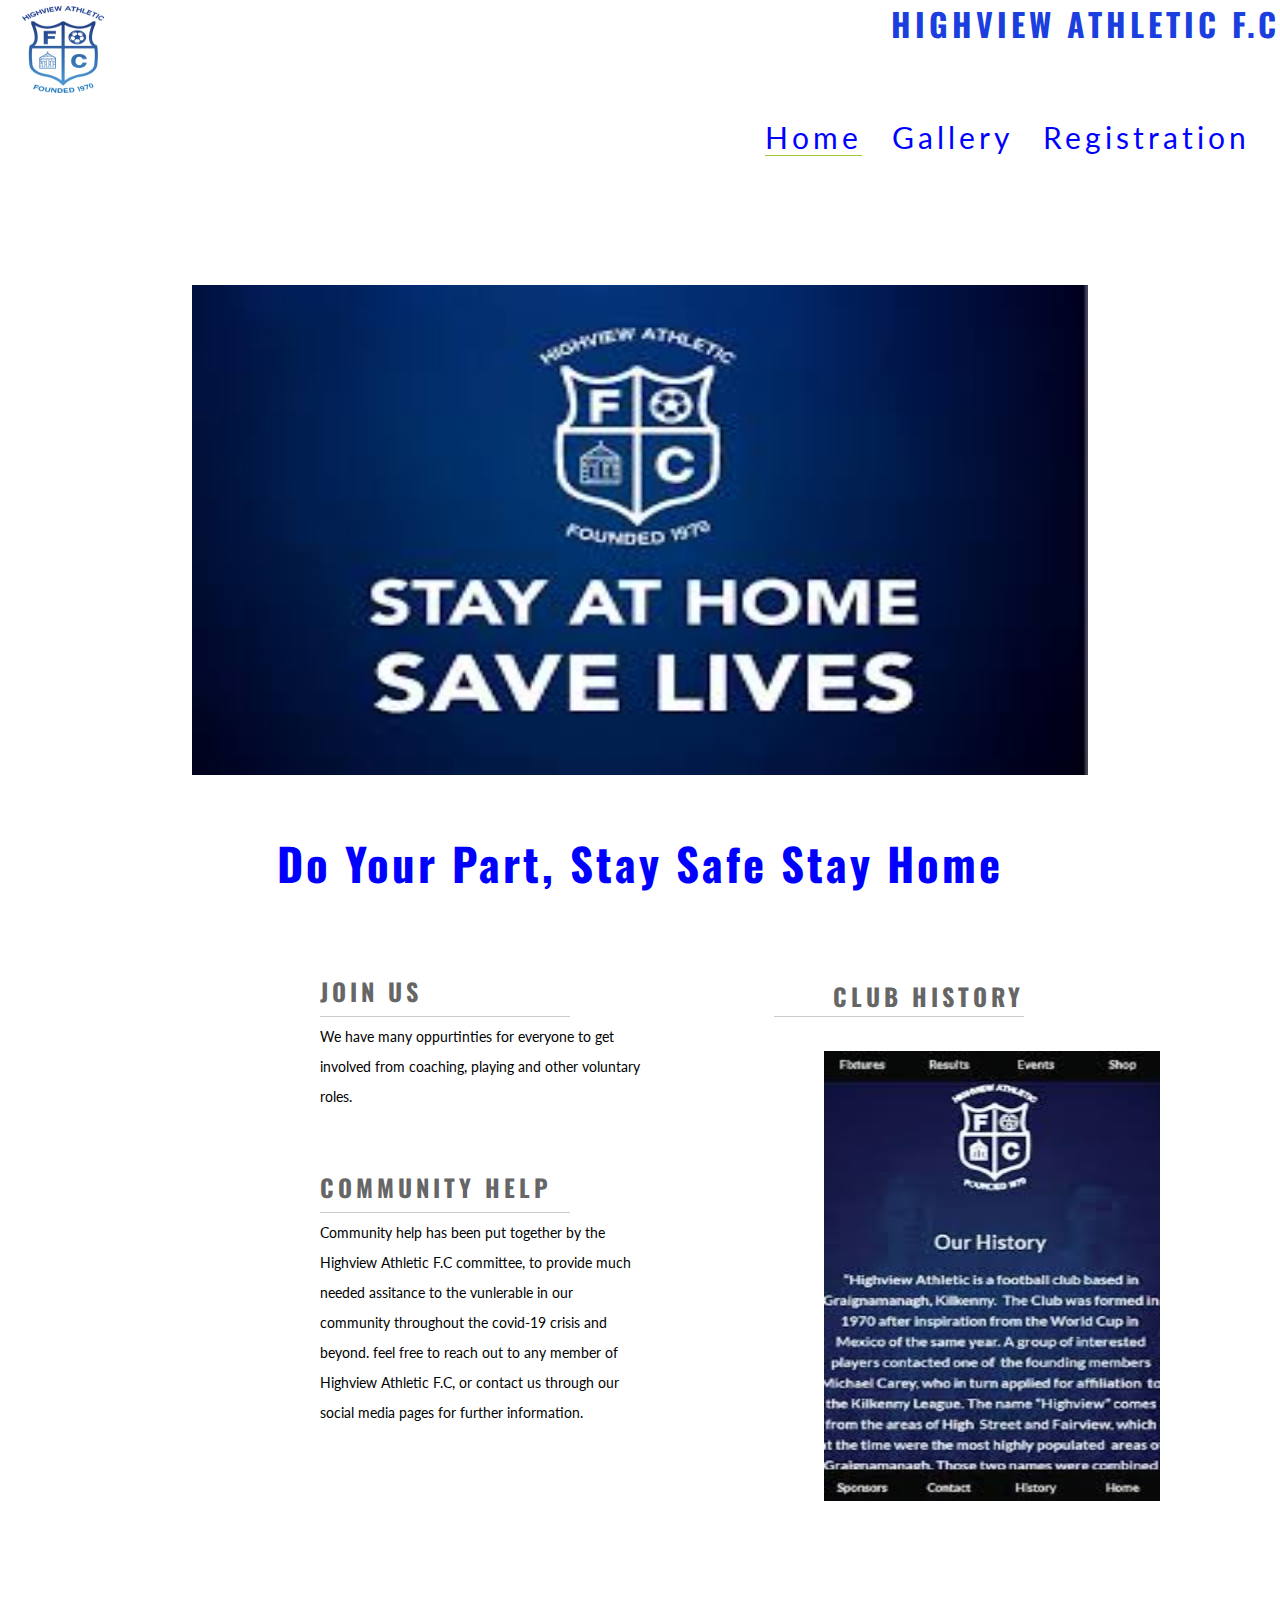
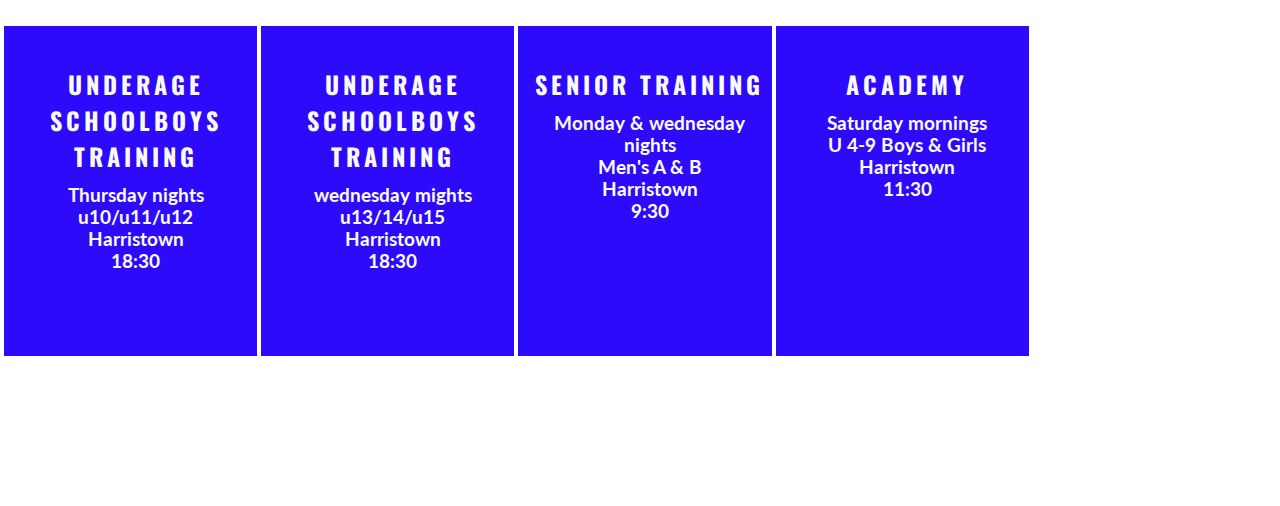
==== index.html @ 01472370 "css update" ====
<html>

    <head>
        <title>Highview</title>
        <link rel="stylesheet" href="https://use.fontawesome.com/releases/v5.6.3/css/all.css" integrity="sha384-UHRtZLI+pbxtHCWp1t77Bi1L4ZtiqrqD80Kn4Z8NTSRyMA2Fd33n5dQ8lWUE00s/" crossorigin="anonymous">
        <link rel="stylesheet" type="text/css" href="assets/css/style.css" />

</head>
    <body>
       
        
        <header>
                   <a href="index.html"><h2 class="banner">Highview Athletic F.C</h2>
                   <div id="crest">
            </div>
                   </a>
            <nav>
                    <ul id="menu">
                            <li><a href="signup.html"> Registration</a></li>
                            <li><a href="gallery.html"> Gallery</a></li>
                            <li><a class="active" href="index.html"> Home</a></li>
                           
                    </ul>
            </nav>
            
        </header>
        <section class="hero-outer">
            <div id="cover-image">
            </div>
        </section>
        <section id="club-ethos">
                <h1 id="welcome">Do Your Part, Stay Safe Stay Home</h1>
                <div id="left-about">
                  <div class="left-about-heading">
                    <h2>Join Us</h2> <hr>
                    <p>We have many oppurtinties for everyone to get involved from coaching, playing and other voluntary roles.
                        </p>
                  </div>
                  <div class="left-about-heading">
                        <h2>Community Help</h2> <hr>
                        <p>Community help has been put together by the Highview Athletic F.C committee, to provide
                        much needed assitance to the vunlerable in our community throughout the covid-19 crisis and beyond.
                        feel free to reach out to any member of Highview Athletic F.C, or contact us through our social media pages for further information.</p>
                      </div>
                      
                </div>
                   <div id="right-about">
                        <div class="right-about-heading">
                                <h2>Club History</h2> <hr>
                                <div id="club-history"></div>
                              </div>
                            </div>
                    </div>
                </div>
        </section>
        <section id="times">
                    <div id="div2">
                        <h2 class="day">Underage Schoolboys training</h2>
                        <h3>Thursday nights</h3>
                        <h3>u10/u11/u12</h3>
                        <h3>Harristown</h3>
                        <h3>18:30</h3>  
                </div>
                    <div id="div2">
                            <h2 class="day">Underage Schoolboys training</h2>
                        <h3>wednesday mights</h3>
                        <h3>u13/14/u15</h3>
                        <h3>Harristown</h3>
                        <h3>18:30</h3>
                       
                    </div>
                    <div id="div2">
                        <h2 class="day">Senior training</h2>
                        <h3>Monday & wednesday nights</h3>
                        <h3>Men's A & B</h3>
                        <h3>Harristown</h3>
                        <h3>9:30</h3>
                       
                    </div>
                    <div id="div2">
                        <h2 class="day">Academy</h2>
                        <h3>Saturday mornings</h3>
                        <h3>U 4-9 Boys & Girls</h3>
                        <h3>Harristown</h3>
                        <h3>11:30</h3>
                    </div>
        </section>

        <footer>
            <ul class="social-networks">
                <li><a href="www.facebook.com" target="_blank"><i class="fab fa-facebook"></i></a></li>
                <li><a href="www.instagram.com" target="_blank"><i class="fab fa-instagram"></i></a></li>
            </ul>
        </footer>
    </body>
</html>
---- assets/css/style.css ----
@import url('https://fonts.googleapis.com/css?family=Oswald|Lato:300');
* {
    margin: 0;
    padding: 0;
    border: 0;
}
body{
    font-family: Lato;
}
 #banner, #menu{
     line-height: 75px;
}

.banner{
    float:right;
    font-family: Oswald;
    font-size: 200%;
    letter-spacing: 4px;
    color: #1b3fdf;
    margin-left: 55;
    padding:0;
}



 nav li {
    float: right;
    margin:0;
    padding:0;
} 

 nav > ul li{
    margin-right: 30px
} 

 nav a {
     text-decoration: none;
     font-size: 30px;
     letter-spacing: 4px;
     color: blue;
 }  

nav a:hover {
    border-bottom: 1px solid yellow;
}

.active{
    border-bottom: 1px solid yellowgreen;
}


 .hero-outer
{
  height: 600px;
  width: 100%;
  overflow: hidden;
  position: relative;
  
}

#cover-image
{
  height: 700px;
  width: 100%;
  background: url(../images/stay_at_home.jpg) center center no-repeat;
  background-size: 70% 70%;
  animation-name: hero-zoom;
  animation-duration: 5s;
  animation-fill-mode: forwards;
}

#club-history
{
 height: 600px;
 width: 175%;
 background: url(../images/Club_history.jpg) center center no-repeat;
 background-size: 75% 75%;   
}


#crest
{
 height: 100px;
 width: 10%;
 background: url(../images/Highview_crest.jpg) right no-repeat;
 background-size: 100% 100%;   
}

ul {
    font-size: 110%;
    line-height: 120%;
    text-align: justify;
}

ul {
    list-style-type: none;
}



h2 {
    padding: 10 0;
    text-transform: uppercase;
    letter-spacing: 4px;
}


#club-ethos { 
    height: 600px;
    
}


section {
    
     /* min-height: 600px; */
}

#welcome{
    /* padding-top: 30px; */
    margin: 50 0 50 0;
    font-family: Oswald;
    font-size: 280%;
    letter-spacing: 3px;
    color:blue;
    text-align: center; 
}


#times {
    background-image: url(../img/DublinDocklands.png);
    background-repeat: no-repeat;
    background-size: cover;
    background-position: center;
    width:100%;
    /* margin: 0; */
    overflow: hidden;
}



#times div{
    color:#fafafa;
    background-color:rgba(43, 6, 250, 0.986);      
    width: 19%;
    height: 300px;
    margin-left: 4px; 
    float:left;
    padding: 30 0 0 10;
    text-align: center;
    }

    #times div h2{
        color:#fafafa;
    }


    .day{
        text-align: center;
    }


i{
 margin-left: 5px;
}

footer{
    height: 150px;
}
.social-networks {
  
    text-align: center;

}

.social-networks li {
    display: inline;
}

.social-networks i {
    font-size: 160%;
    margin: 1%;
    padding: 5%;
    color:red;
}

/* gallery */




  /* Contact Form */

  #form-section{
    padding: 30 0;
    clear: both;
    background: url(../img/form-bg2.png);
    background-size: cover;
  background-position: center;
  height: 600px;
}

#form-container{
    color: #fff;
    background-color: rgba(60, 60, 60, 0.8);
    /* background-color: rgba(241, 109, 107, .9); */
    width: 30%;
    margin: 0 auto;
    padding: 30px;
}



.sub-heading {
    margin-top: 35px;
    line-height: 10%;
  }
  
  .signup-form {
    margin-top: 35px;
  }
  
   label {
    line-height: 100%;
    margin-bottom: 5px;
    font-size: 14px;
    padding:0;
  }
  
   .text-input {
    background-color: transparent;
    color: #fff;
    width: 100%;
    height: 30px;
    margin-top: 5px;
    margin-bottom: 20px;
    border: 1px solid rgba(254, 254, 254, 0.3);
    border-radius: 5px;
  }
  
   input:hover, input:focus {
    border-color: #fff;
  }
  
  legend{
      margin-bottom: 15px;
  }
  
  .running-preferences{
      width: 100%;
      margin-bottom:20px;
      padding: 0;
  }

  .preference-label{
      margin: 10 5 30 5;
  }
  
  
  .join-button {
      border-radius: 3px;
      color:#999999;
      padding: 15px 32px;
      text-align: center;
      font-size: 16px;

  }

/* End Contact Form */


#photos {
    clear: both;
    /* Prevent vertical gaps */
    line-height: 0;
     
    -webkit-column-count: 4;
    -webkit-column-gap:   0px;
    -moz-column-count:    4;
    -moz-column-gap:      0px;
    column-count:         4;
    column-gap:           3 px;  
  }
  
  #photos img {
    /* Just in case there are inline attributes */
    width: 100% !important;
    height: auto !important;
  }

  /* end gallery */



  p{
    font-size: 90%;
}

h2{
    text-transform:uppercase;
    font-family: Oswald;
    letter-spacing: 4px;
    color: #666666;
}

    #circle-container{
        width: 300px;
        height: 300px;
        padding: 30px;  
        border-style: solid;
        border-color: #cccccc;
        border-width:1px;
        border-radius: 50%;
        margin:0 auto;
    }

     #circle-cover-bg{
        position: relative;
        background:url(../img/video-mask.png) no-repeat center center;
        border-radius: 50%;
        height: 100%;
    }



    #left-about{
        padding-top: 20px;
        width:50%;
        float:left;
    }

    

    #right-about{
        padding-top: 30px;
        width:40%;
        float:right;
       
    }

    

    .left-about-heading{
        width: 50%;
        float:right;
        line-height: 30px;
        clear: both;
        margin-bottom: 50px;
    }



    .right-about-heading{
        width: 50%;
        float:left; 
        line-height: 20px;
        clear: both;
        margin-bottom: 50px;
    }

    hr {
      border:0;
      padding:0;  
    border-top: 1px solid #cccccc;
    width: 250px;
    margin-top:0;
    margin-bottom: 5px;
    vertical-align: middle;
}

.right-about-heading h2 
{
    float:right;
}


.right-about-heading hr,
.right-about-heading p{
    float:right;
}



.right-about-heading p{
    text-align: right; 
}


 
@media screen and (max-width: 768px) {
    
    #menu{
        clear: both;
        margin:0;
        padding: 0;
    }

    nav {
      float: left;
       margin-left: 55px;
    }

    
    
    .activities{
    
        width: 100%;
    }
    

    p {
        padding: 0 53px 20px 0px;
        
    }

    .social-networks i {
        font-size: 80%;
    }

    #form-container{
        width: 70%;
    }

}


@media screen and (max-width: 500px) {

    .outer-div
{
  height: 550px;
  
}
    
    #welcome{
        /* padding-top: 30px; */
        margin-top: 0;
    }



    #times div{
        width: 100%;
        clear: both;
        height: 150px;
        border-style: solid;
        border-bottom-width: 1px;
        border-bottom-color: #fff;
        padding: 0;
    }


#cover-image
{
 height: 500px;
  background-size: cover;
  background-position: center;
  background: url(../img/form-bg.png) no-repeat ;
  
}
    #cover-text{
        left: 0px; 
    }



    #left-about, 
    #right-about,
    #center-about
    {
        width: 100%;
        float: left;
        margin:0;
        padding: 0;

    }

    #center-about{
        margin-bottom: 30px;
        margin-top: 0px;
    }


    .left-about-heading,
    .right-about-heading
    {
        width: inherit;
        
    }


.right-about-heading h2,
.left-about-heading h2
{
    width: 100%;
    text-align: center;
}

.right-about-heading p,
.left-about-heading p
{

   text-align: center;
   padding: 0 20 0 20;
}

hr{
    width:0%;
}




}


/*masonary */
@media (max-width: 1200px) {
    #photos {
    -moz-column-count:    4;
    -webkit-column-count: 4;
    column-count:         4;
    }
  }
  @media (max-width: 1000px) {
    #photos {
    -moz-column-count:    3;
    -webkit-column-count: 3;
    column-count:         3;
    }
  }
  @media (max-width: 800px) {
    #photos {
    -moz-column-count:    2;
    -webkit-column-count: 2;
    column-count:         2;
    }
  }
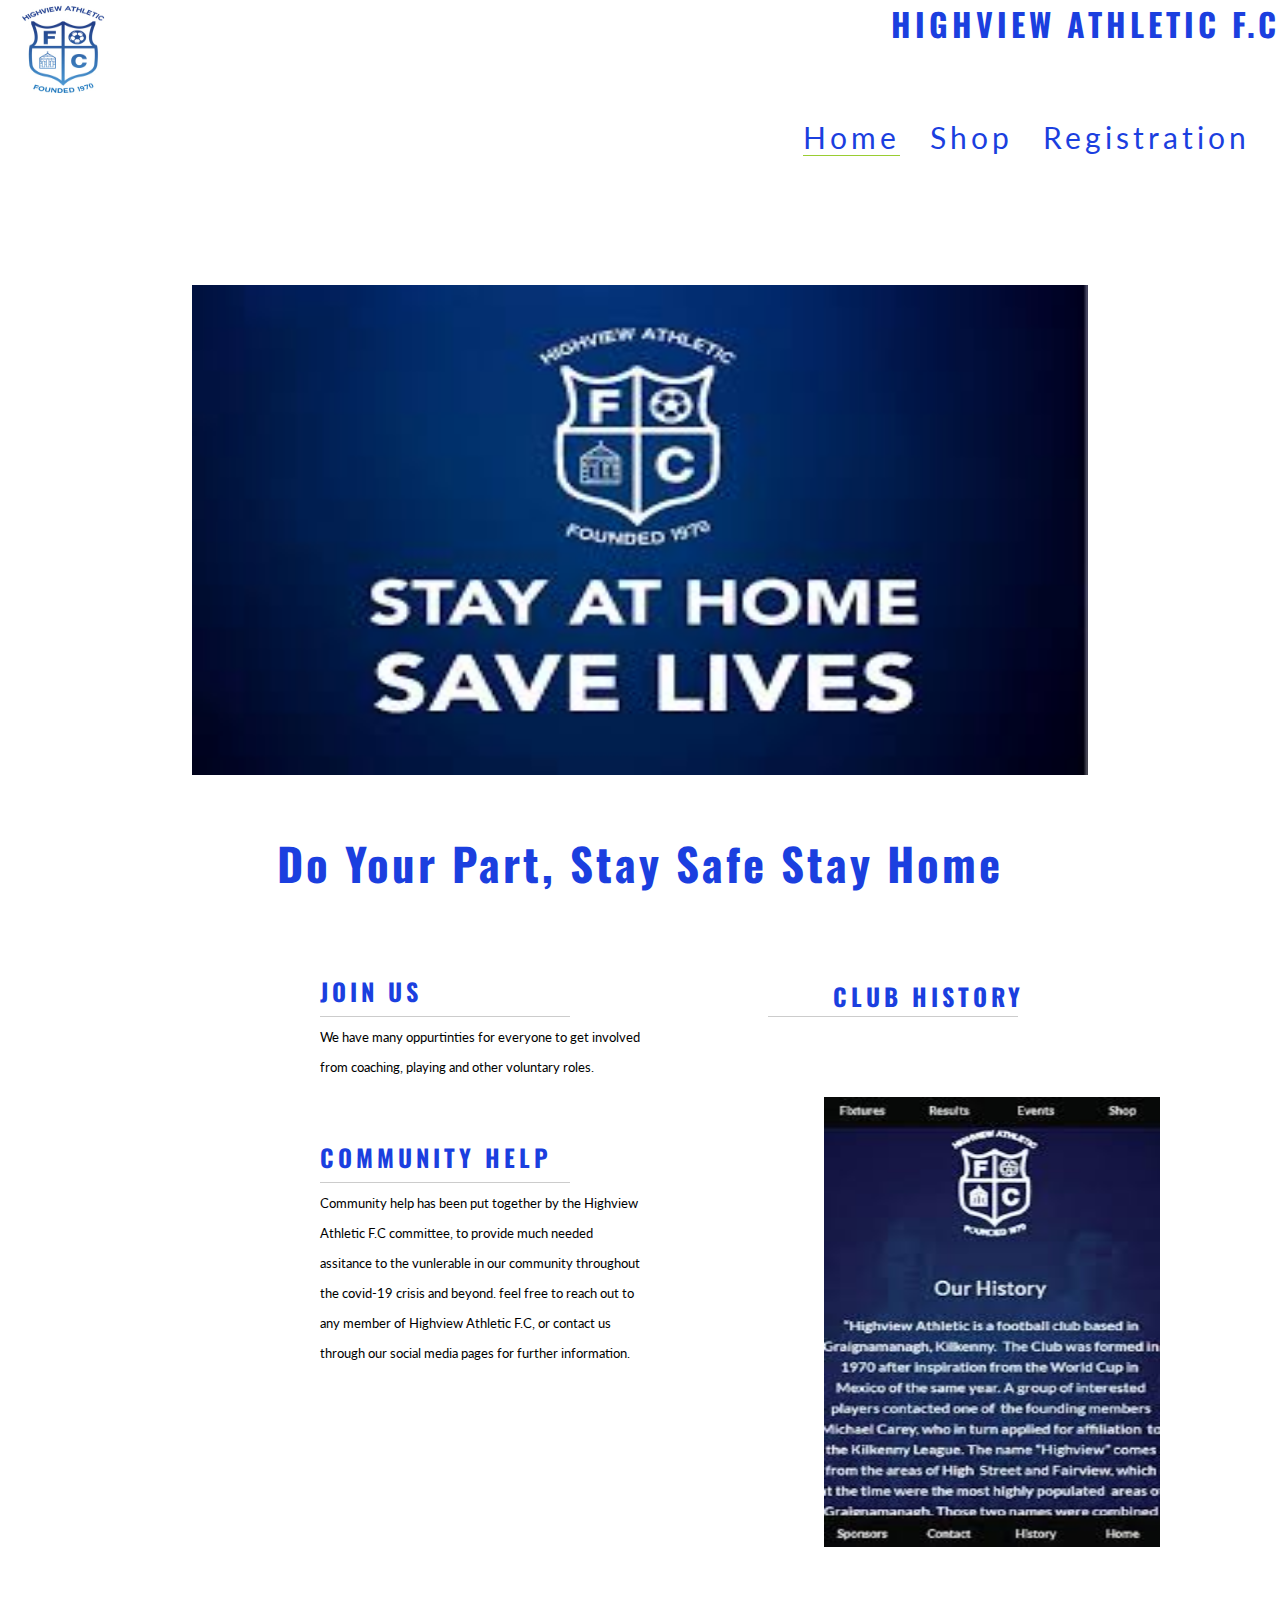
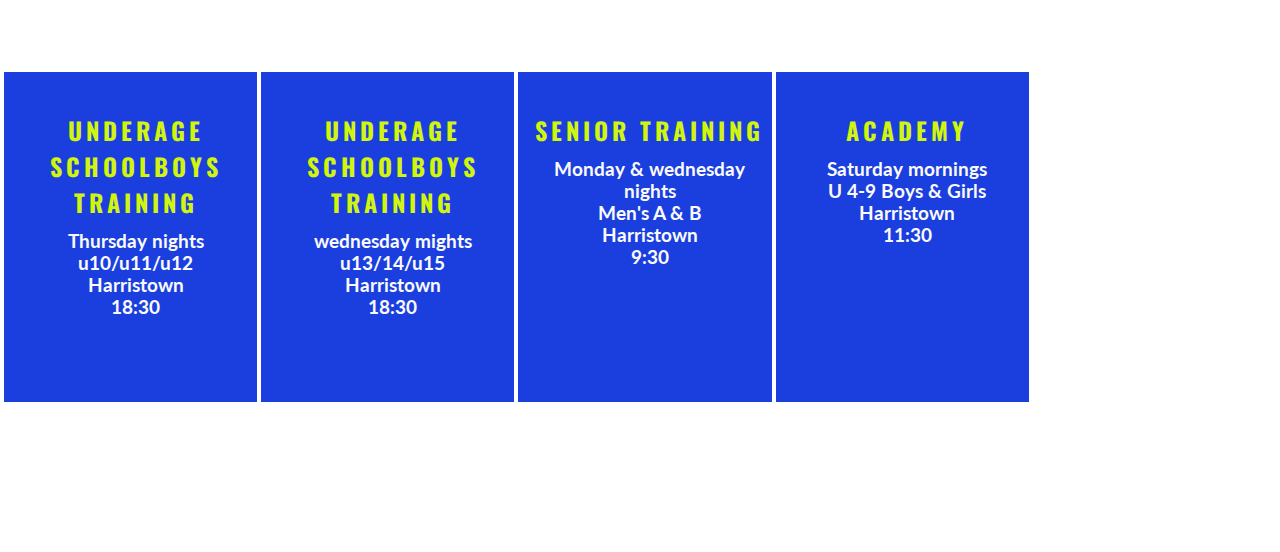
==== commit 85caac1c: "final project" ====
--- a/index.html
+++ b/index.html
@@ -1,14 +1,13 @@
 <html>
 
     <head>
-        <title>Highview</title>
+        <title>Highview Athletic F.C</title>
         <link rel="stylesheet" href="https://use.fontawesome.com/releases/v5.6.3/css/all.css" integrity="sha384-UHRtZLI+pbxtHCWp1t77Bi1L4ZtiqrqD80Kn4Z8NTSRyMA2Fd33n5dQ8lWUE00s/" crossorigin="anonymous">
         <link rel="stylesheet" type="text/css" href="assets/css/style.css" />
 
 </head>
     <body>
        
-        
         <header>
                    <a href="index.html"><h2 class="banner">Highview Athletic F.C</h2>
                    <div id="crest">
@@ -17,7 +16,7 @@
             <nav>
                     <ul id="menu">
                             <li><a href="signup.html"> Registration</a></li>
-                            <li><a href="gallery.html"> Gallery</a></li>
+                            <li><a href="Shop.html"> Shop</a></li>
                             <li><a class="active" href="index.html"> Home</a></li>
                            
                     </ul>
@@ -88,7 +87,7 @@
 
         <footer>
             <ul class="social-networks">
-                <li><a href="www.facebook.com" target="_blank"><i class="fab fa-facebook"></i></a></li>
+                <li><a href="https://www.facebook.com/Highview-Athletic-FC-205142806201352/" target="_blank"><i class="fab fa-facebook"></i></a></li>
                 <li><a href="www.instagram.com" target="_blank"><i class="fab fa-instagram"></i></a></li>
             </ul>
         </footer>
--- a/assets/css/style.css
+++ b/assets/css/style.css
@@ -37,7 +37,7 @@
      text-decoration: none;
      font-size: 30px;
      letter-spacing: 4px;
-     color: blue;
+     color:#1b3fdf;
  }  
 
 nav a:hover {
@@ -77,6 +77,15 @@
  background-size: 75% 75%;   
 }
 
+#Registration
+{
+ height: 100px;
+ width: 25%;
+ background: url(../images/registeration_banner.jpg) center center no-repeat;
+ background-size: 50% 50%; 
+ margin-left: 55;  
+ padding: 50 0;
+}
 
 #crest
 {
@@ -111,29 +120,24 @@
 }
 
 
-section {
-    
-     /* min-height: 600px; */
-}
+section 
 
 #welcome{
-    /* padding-top: 30px; */
     margin: 50 0 50 0;
     font-family: Oswald;
     font-size: 280%;
     letter-spacing: 3px;
-    color:blue;
+    color:#1b3fdf;
     text-align: center; 
 }
 
 
 #times {
-    background-image: url(../img/DublinDocklands.png);
     background-repeat: no-repeat;
     background-size: cover;
     background-position: center;
     width:100%;
-    /* margin: 0; */
+    margin: 0;
     overflow: hidden;
 }
 
@@ -141,7 +145,7 @@
 
 #times div{
     color:#fafafa;
-    background-color:rgba(43, 6, 250, 0.986);      
+    background-color:#1b3fdf;      
     width: 19%;
     height: 300px;
     margin-left: 4px; 
@@ -151,7 +155,7 @@
     }
 
     #times div h2{
-        color:#fafafa;
+        color:#d2f50e;
     }
 
 
@@ -181,97 +185,14 @@
     font-size: 160%;
     margin: 1%;
     padding: 5%;
-    color:red;
-}
-
-/* gallery */
-
-
-
-
-  /* Contact Form */
-
-  #form-section{
-    padding: 30 0;
-    clear: both;
-    background: url(../img/form-bg2.png);
-    background-size: cover;
-  background-position: center;
-  height: 600px;
-}
-
-#form-container{
-    color: #fff;
-    background-color: rgba(60, 60, 60, 0.8);
-    /* background-color: rgba(241, 109, 107, .9); */
-    width: 30%;
-    margin: 0 auto;
-    padding: 30px;
-}
-
-
-
-.sub-heading {
-    margin-top: 35px;
-    line-height: 10%;
-  }
-  
-  .signup-form {
-    margin-top: 35px;
-  }
-  
-   label {
-    line-height: 100%;
-    margin-bottom: 5px;
-    font-size: 14px;
-    padding:0;
-  }
-  
-   .text-input {
-    background-color: transparent;
-    color: #fff;
-    width: 100%;
-    height: 30px;
-    margin-top: 5px;
-    margin-bottom: 20px;
-    border: 1px solid rgba(254, 254, 254, 0.3);
-    border-radius: 5px;
-  }
-  
-   input:hover, input:focus {
-    border-color: #fff;
-  }
-  
-  legend{
-      margin-bottom: 15px;
-  }
-  
-  .running-preferences{
-      width: 100%;
-      margin-bottom:20px;
-      padding: 0;
-  }
-
-  .preference-label{
-      margin: 10 5 30 5;
-  }
-  
-  
-  .join-button {
-      border-radius: 3px;
-      color:#999999;
-      padding: 15px 32px;
-      text-align: center;
-      font-size: 16px;
-
-  }
-
-/* End Contact Form */
+    color:#1b3fdf;
+}
+
 
 
 #photos {
     clear: both;
-    /* Prevent vertical gaps */
+
     line-height: 0;
      
     -webkit-column-count: 4;
@@ -283,45 +204,19 @@
   }
   
   #photos img {
-    /* Just in case there are inline attributes */
     width: 100% !important;
     height: auto !important;
   }
-
-  /* end gallery */
-
-
-
   p{
-    font-size: 90%;
+    font-size: 80%;
 }
 
 h2{
     text-transform:uppercase;
     font-family: Oswald;
     letter-spacing: 4px;
-    color: #666666;
-}
-
-    #circle-container{
-        width: 300px;
-        height: 300px;
-        padding: 30px;  
-        border-style: solid;
-        border-color: #cccccc;
-        border-width:1px;
-        border-radius: 50%;
-        margin:0 auto;
-    }
-
-     #circle-cover-bg{
-        position: relative;
-        background:url(../img/video-mask.png) no-repeat center center;
-        border-radius: 50%;
-        height: 100%;
-    }
-
-
+    color: #1b3fdf;
+}
 
     #left-about{
         padding-top: 20px;
@@ -329,7 +224,11 @@
         float:left;
     }
 
-    
+    #center-about{
+        padding-top: 20px;
+        width:50%;
+        float:center;
+    }
 
     #right-about{
         padding-top: 30px;
@@ -356,6 +255,14 @@
         line-height: 20px;
         clear: both;
         margin-bottom: 50px;
+    }
+
+    .center-about-heading{
+        width: 65%;
+        float:right; 
+        line-height: 40px;
+        clear: both;
+        margin-bottom: 10px;
     }
 
     hr {
@@ -373,54 +280,10 @@
     float:right;
 }
 
-
-.right-about-heading hr,
-.right-about-heading p{
-    float:right;
-}
-
-
-
-.right-about-heading p{
-    text-align: right; 
-}
-
-
- 
-@media screen and (max-width: 768px) {
-    
-    #menu{
-        clear: both;
-        margin:0;
-        padding: 0;
-    }
-
-    nav {
-      float: left;
-       margin-left: 55px;
-    }
-
-    
-    
-    .activities{
-    
-        width: 100%;
-    }
-    
-
-    p {
-        padding: 0 53px 20px 0px;
-        
-    }
-
     .social-networks i {
         font-size: 80%;
     }
 
-    #form-container{
-        width: 70%;
-    }
-
 }
 
 
@@ -433,12 +296,8 @@
 }
     
     #welcome{
-        /* padding-top: 30px; */
         margin-top: 0;
     }
-
-
-
     #times div{
         width: 100%;
         clear: both;
@@ -449,90 +308,6 @@
         padding: 0;
     }
 
-
-#cover-image
-{
- height: 500px;
-  background-size: cover;
-  background-position: center;
-  background: url(../img/form-bg.png) no-repeat ;
-  
-}
     #cover-text{
         left: 0px; 
-    }
-
-
-
-    #left-about, 
-    #right-about,
-    #center-about
-    {
-        width: 100%;
-        float: left;
-        margin:0;
-        padding: 0;
-
-    }
-
-    #center-about{
-        margin-bottom: 30px;
-        margin-top: 0px;
-    }
-
-
-    .left-about-heading,
-    .right-about-heading
-    {
-        width: inherit;
-        
-    }
-
-
-.right-about-heading h2,
-.left-about-heading h2
-{
-    width: 100%;
-    text-align: center;
-}
-
-.right-about-heading p,
-.left-about-heading p
-{
-
-   text-align: center;
-   padding: 0 20 0 20;
-}
-
-hr{
-    width:0%;
-}
-
-
-
-
-}
-
-
-/*masonary */
-@media (max-width: 1200px) {
-    #photos {
-    -moz-column-count:    4;
-    -webkit-column-count: 4;
-    column-count:         4;
-    }
-  }
-  @media (max-width: 1000px) {
-    #photos {
-    -moz-column-count:    3;
-    -webkit-column-count: 3;
-    column-count:         3;
-    }
-  }
-  @media (max-width: 800px) {
-    #photos {
-    -moz-column-count:    2;
-    -webkit-column-count: 2;
-    column-count:         2;
-    }
-  }+    }